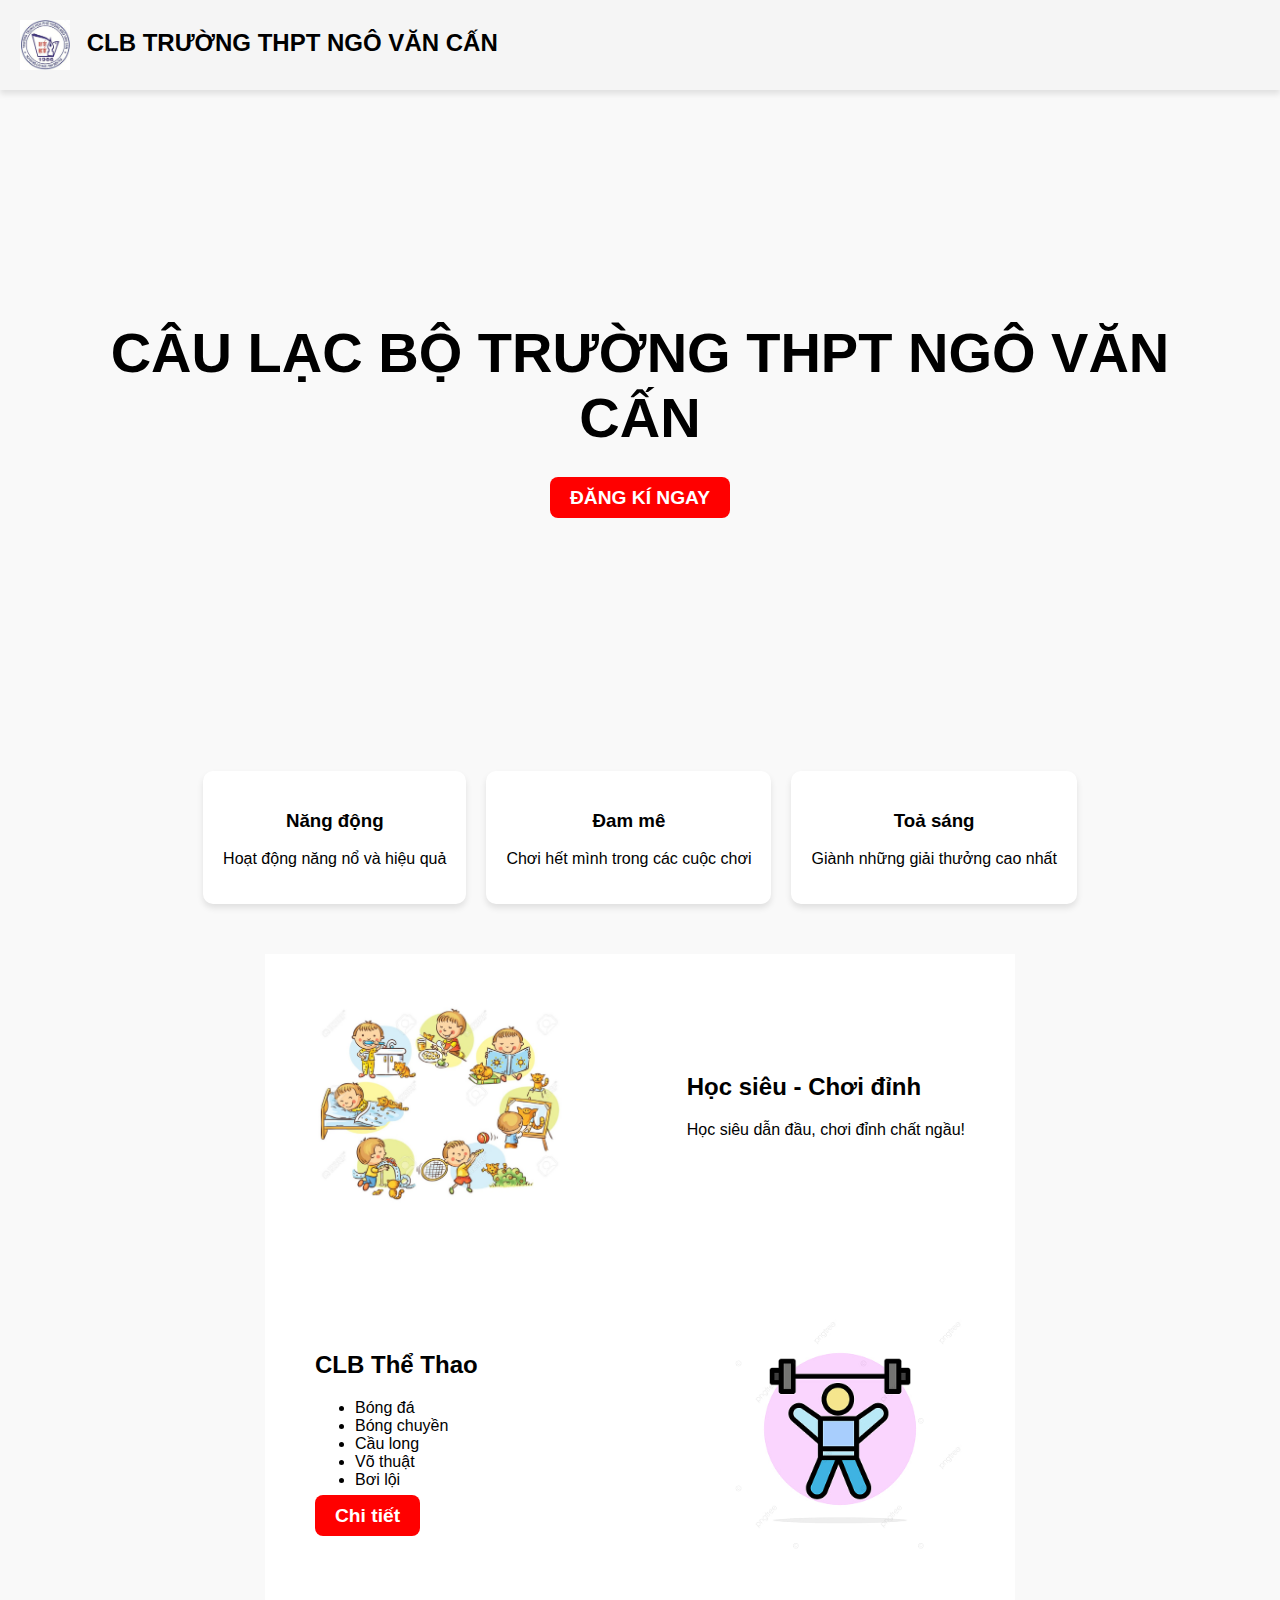
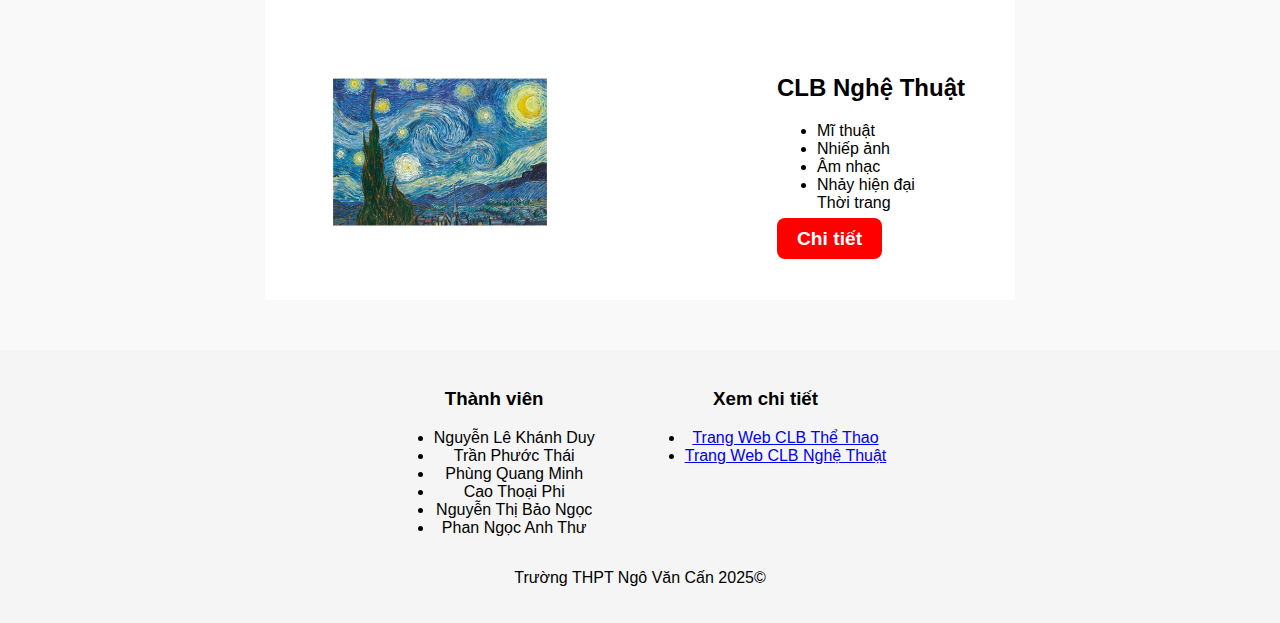
==== index.html @ fe42fd8b "second change" ====
<!DOCTYPE html>
<html lang="vi">

<head>
    <meta charset="UTF-8">
    <meta name="viewport" content="width=device-width, initial-scale=1.0">
    <title>CLB Trường THPT Ngô Văn Cấn</title>
    <link rel="stylesheet" href="styles.css">
</head>

<body>
    <!-- Header -->
    <header>
        <div class="logo">
            <a href = "index.html"><img src="image1/logo.png" alt="Logo"></a>
            <a href = "index.html">CLB TRƯỜNG THPT NGÔ VĂN CẤN</a>
        </div>
    </header>
    
    <!-- Main Content -->
    <main>
        <section class="hero">
            <h1>CÂU LẠC BỘ TRƯỜNG THPT NGÔ VĂN CẤN</h1>
            <a class = "btn" href = "dang_ki.html"><b>ĐĂNG KÍ NGAY</b></a>
        </section>
        
        <section class="services">
            <div class="service-boxes">
                <div class="box">
                    <h3>Năng động</h3>
                    <p>Hoạt động năng nổ và hiệu quả</p>
                </div>
                <div class="box">
                    <h3>Đam mê</h3>
                    <p>Chơi hết mình trong các cuộc chơi</p>
                </div>
                <div class="box">
                    <h3>Toả sáng</h3>
                    <p>Giành những giải thưởng cao nhất</p>
                </div>
            </div>
        </section>
        <section class="content-section">
            <img src="image2/hd.png" alt="Tutor">
            <div class="text-content">
                <h2>Học siêu - Chơi đỉnh</h2>
                <p>Học siêu dẫn đầu, chơi đỉnh chất ngầu!</p>
            </div>
        </section>
        
        <section class="content-section">
            <div class="text-content">
                <h2>CLB Thể Thao</h2>
                <ul>
                    <li>Bóng đá</li>
                    <li>Bóng chuyền</li>
                    <li>Cầu long</li>
                    <li>Võ thuật</li>
                    <li>Bơi lội</li>
                </ul>
                <a class = "btn" href = "thethao.html"><b>Chi tiết</b></a>
            </div>
            <img src="image2/thethao3.png" alt="Tutor">
        </section>

        <section class="content-section">
            <img src="image2/nghethuat4.png" alt="Tutor">
            <div class="text-content">
                <h2>CLB Nghệ Thuật</h2>
                <ul>
                    <li>Mĩ thuật</li>
                    <li>Nhiếp ảnh</li>
                    <li>Âm nhạc</li>
                    <li>Nhảy hiện đại</li>
                    <l>Thời trang</l>
                </ul>
                <a class = "btn" href = "nghethuat.html"><b>Chi tiết</b></a>
            </div>
        </section>
    </main>

    <footer>
        <div class="footer-content">
            <div class="members">
                <h3>Thành viên</h3>
                <ul>
                    <li>Nguyễn Lê Khánh Duy</li>
                    <li>Trần Phước Thái</li>
                    <li>Phùng Quang Minh</li>
                    <li>Cao Thoại Phi</li>
                    <li>Nguyễn Thị Bảo Ngọc</li>
                    <li>Phan Ngọc Anh Thư</li>
                </ul>
            </div>
            <div class="resources">
                <h3>Xem chi tiết</h3>
                <ul>
                    <li><a href="thethao.html">Trang Web CLB Thể Thao</a></li>
                    <li><a href = "nghethuat.html">Trang Web CLB Nghệ Thuật</a></li>
                </ul>
            </div>
        </div>
        <p>Trường THPT Ngô Văn Cấn 2025&copy;</p>
    </footer>
</body>
</html>
---- styles.css ----
body {
    font-family: Arial, sans-serif;
    margin: 0;
    padding: 0;
    background-color: #f9f9f9;
}
header {
    display: flex;
    justify-content: space-between;
    align-items: center;
    padding: 20px;
    background-color: whitesmoke;
    box-shadow: 0px 4px 6px rgba(0, 0, 0, 0.1);
}
header a{
    text-decoration: none;
}
header a:link{ color: black;}
header a:visited{color: black;}
header a:hover{color: black;}

.logo {
    font-size: 24px;
    font-weight: bold;
    color: white;
}
.logo img {
    width: 50px;
    height: 50px;
    margin-right: 10px;
    vertical-align: middle;
}
nav ul {
    list-style: none;
    display: flex;
    gap: 20px;
}
nav ul li {
    display: inline;
}
nav ul li a {
    text-decoration: none;
    color: #333;
    font-weight: bold;
}
.sign-up {
    background-color: black;
    color: #fff;
    border: none;
    padding: 10px 20px;
    border-radius: 5px;
    cursor: pointer;
}
.hero {
    text-align: center;
    padding: 50px;
    background-color: #fff;
    background: url(image1/header.png) no-repeat center center;
    padding-top: 12rem;
    padding-bottom: 12rem;
}
.hero h1{
    font-family: Arial, Helvetica, sans-serif;
    font-size: 350%;
    color: black;
}

.btn {
    background-color: red;
    color: white;
    padding: 10px 20px;
    font-size: 1.2rem;
    text-decoration: none;
    border-radius: 8px;
    font-weight: bold;
    transition: background-color 0.3s ease-in-out;
}
.services {
    text-align: center;
    padding: 50px;
}
.services span {
    color: black;
}
.service-boxes {
    display: flex;
    justify-content: center;
    gap: 20px;
    margin-top: 20px;
}
.box {
    background-color: #fff;
    padding: 20px;
    border-radius: 10px;
    box-shadow: 0px 4px 6px rgba(0, 0, 0, 0.1);
}
footer {
    background-color: whitesmoke;
    color: black;
    text-align: center;
    padding: 20px;
    margin-top: 50px;
}
.footer-content {
    display: flex;
    justify-content: center;
    gap: 50px;
}
.content-section {
    display: flex;
    align-items: center;
    justify-content: space-between;
    padding: 50px;
    background-color: #fff;
    max-width: 650px;
    margin: auto;
}
.content-section img {
    width: 250px;
    border-radius: 15px;
}
.text-content {
    max-width: 500px;
}
.text-content h2 {
    color: black;
}
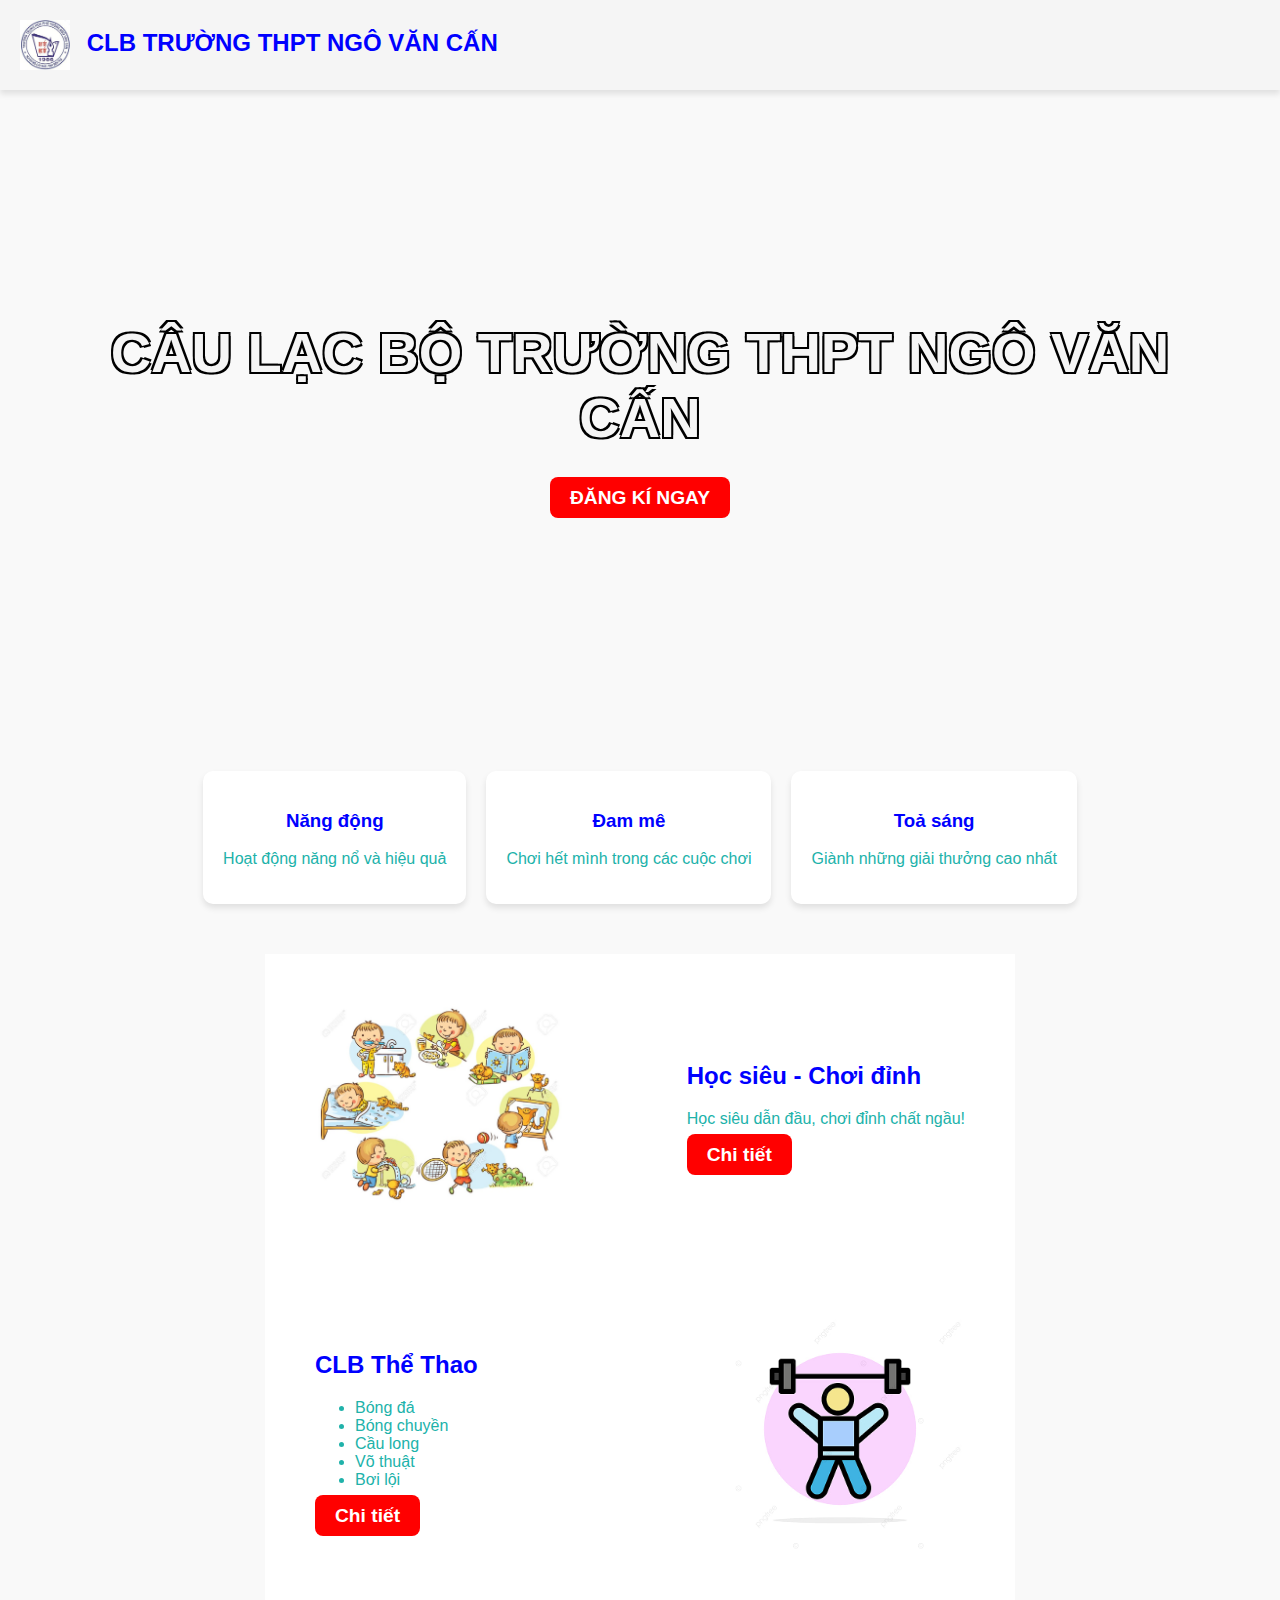
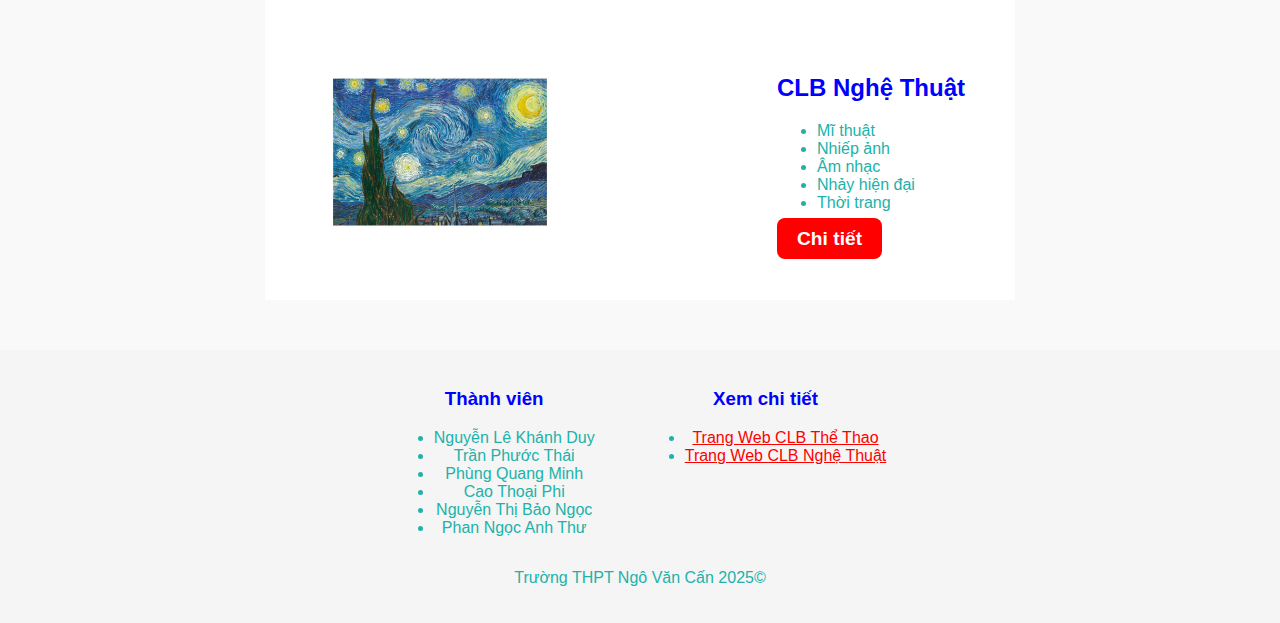
==== commit 9b6e40c1: "update n" ====
--- a/index.html
+++ b/index.html
@@ -45,6 +45,7 @@
             <div class="text-content">
                 <h2>Học siêu - Chơi đỉnh</h2>
                 <p>Học siêu dẫn đầu, chơi đỉnh chất ngầu!</p>
+                <a class = "btn" href = "https://www.facebook.com/truongthptngovancan/?locale=vi_VN"><b>Chi tiết</b></a>
             </div>
         </section>
         
@@ -72,7 +73,7 @@
                     <li>Nhiếp ảnh</li>
                     <li>Âm nhạc</li>
                     <li>Nhảy hiện đại</li>
-                    <l>Thời trang</l>
+                    <li>Thời trang</li>
                 </ul>
                 <a class = "btn" href = "nghethuat.html"><b>Chi tiết</b></a>
             </div>
--- a/styles.css
+++ b/styles.css
@@ -15,9 +15,9 @@
 header a{
     text-decoration: none;
 }
-header a:link{ color: black;}
-header a:visited{color: black;}
-header a:hover{color: black;}
+header a:link{ color: blue;}
+header a:visited{color: blue;}
+header a:hover{color: blue;}
 
 .logo {
     font-size: 24px;
@@ -62,7 +62,12 @@
 .hero h1{
     font-family: Arial, Helvetica, sans-serif;
     font-size: 350%;
-    color: black;
+    color: whitesmoke;
+    text-shadow: 
+    -2px -2px 0 black,  
+     2px -2px 0 black,
+    -2px  2px 0 black,
+     2px  2px 0 black; /* Tạo viền đen xung quanh */
 }
 
 .btn {
@@ -80,13 +85,19 @@
     padding: 50px;
 }
 .services span {
-    color: black;
+    color: blue;
 }
 .service-boxes {
     display: flex;
     justify-content: center;
     gap: 20px;
     margin-top: 20px;
+}
+.service-boxes h3{
+    color: blue
+}
+.service-boxes p{
+    color: lightseagreen
 }
 .box {
     background-color: #fff;
@@ -96,7 +107,7 @@
 }
 footer {
     background-color: whitesmoke;
-    color: black;
+    color: lightseagreen;
     text-align: center;
     padding: 20px;
     margin-top: 50px;
@@ -105,6 +116,9 @@
     display: flex;
     justify-content: center;
     gap: 50px;
+}
+.footer-content h3{
+    color: blue
 }
 .content-section {
     display: flex;
@@ -123,5 +137,14 @@
     max-width: 500px;
 }
 .text-content h2 {
-    color: black;
-}+    color: blue;
+}
+.text-content p{
+    color: lightseagreen
+}
+.text-content ul li{
+    color: lightseagreen
+}
+.resources a:link{ color: red;}
+.resources a:visited{color: purple;}
+.resources a:hover{color: green}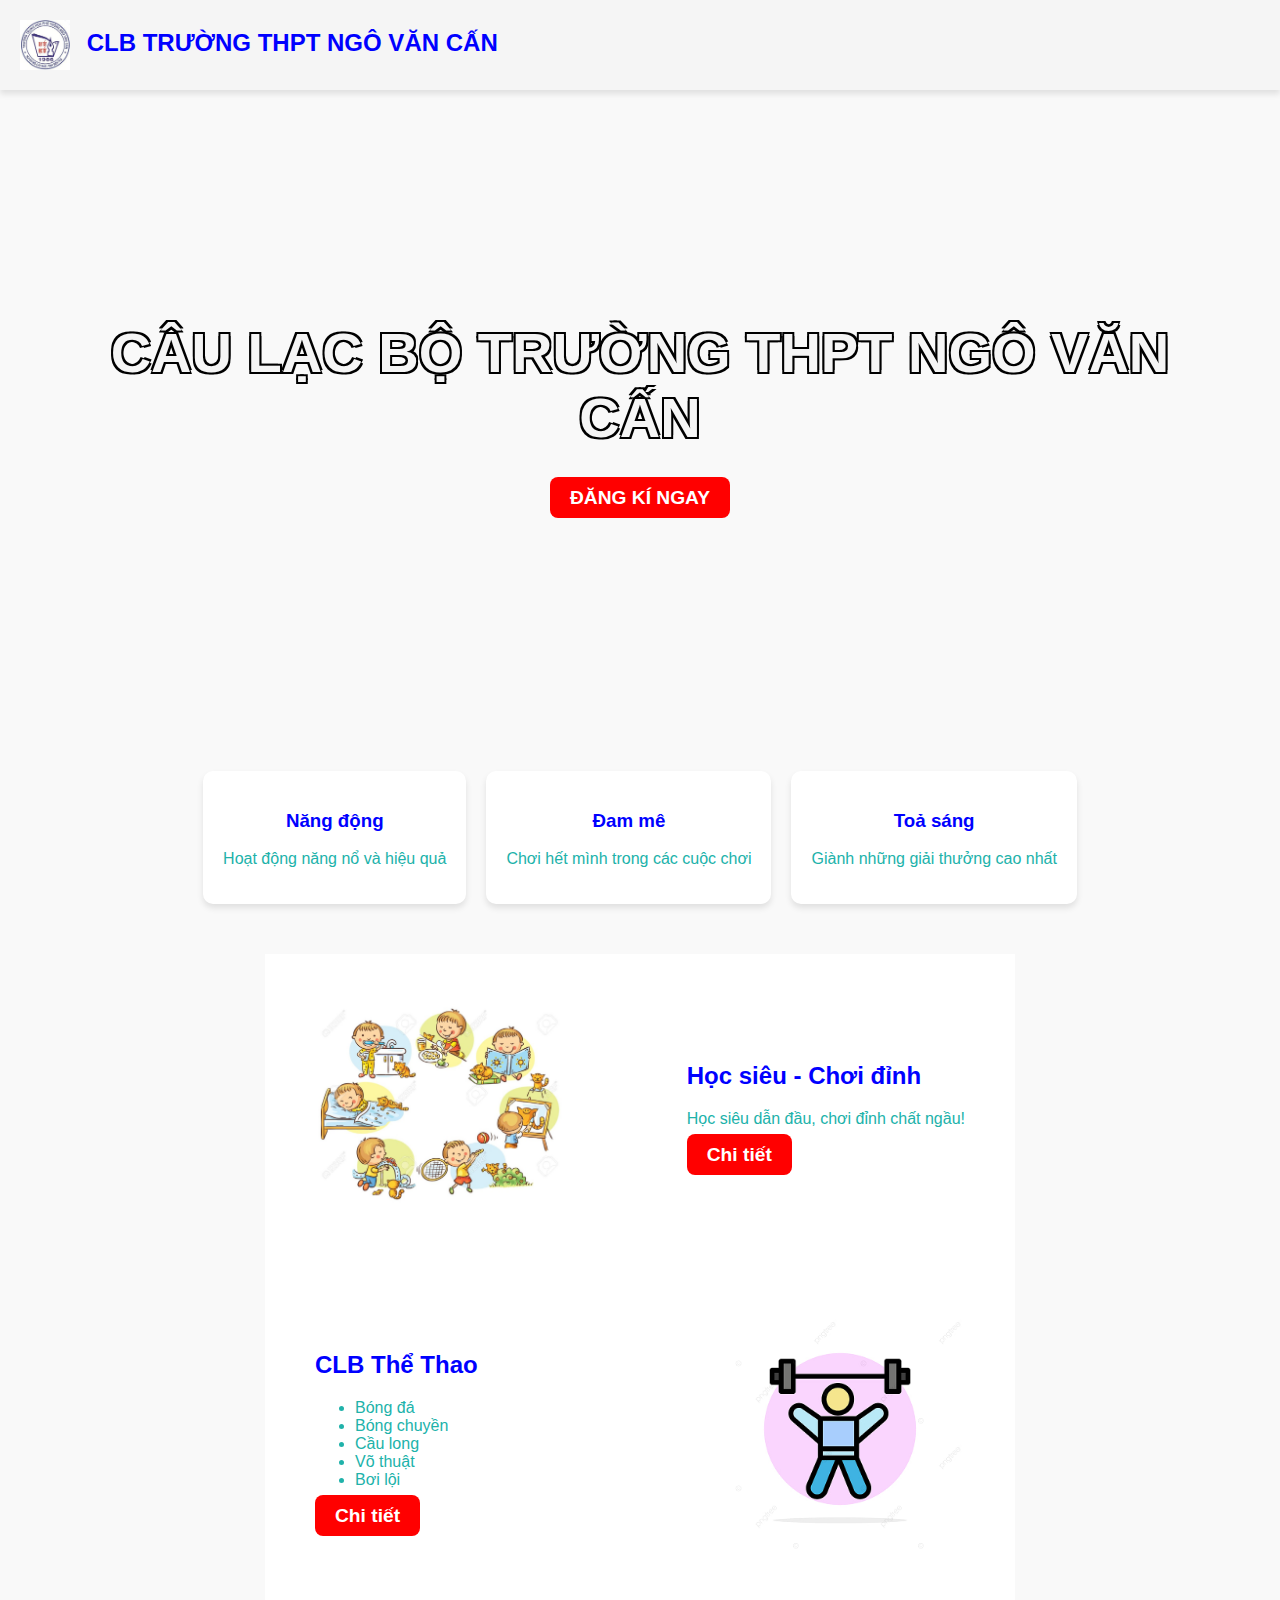
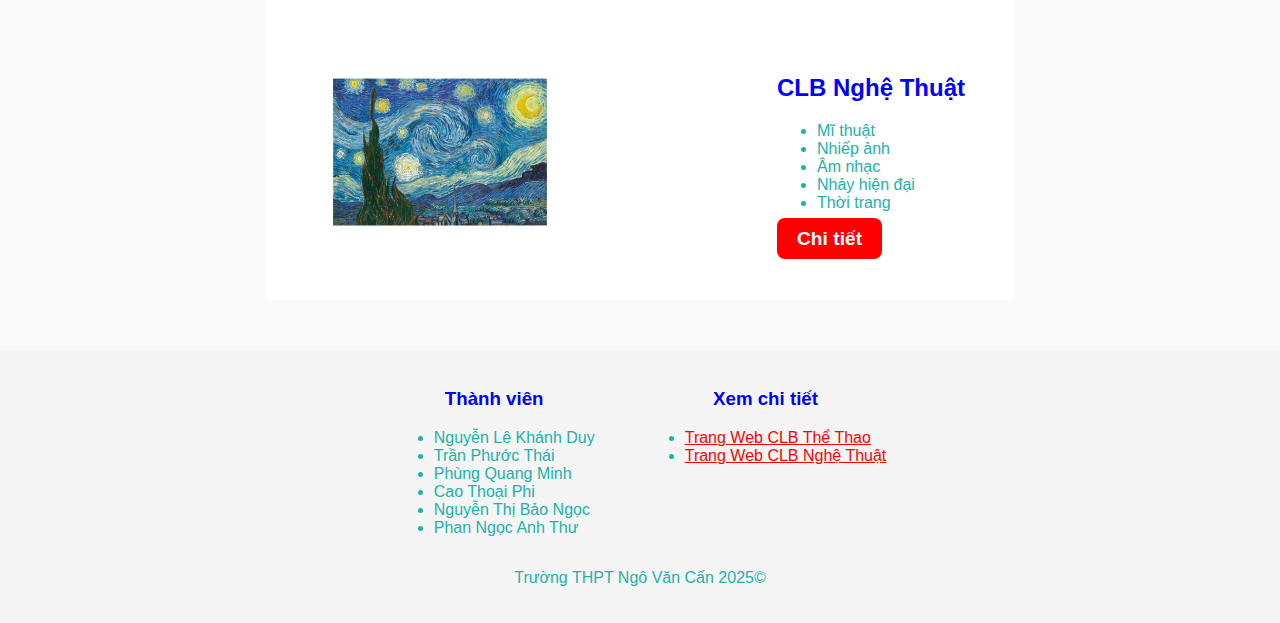
==== commit b2e5f271: "update n2" ====
--- a/index.html
+++ b/index.html
@@ -84,7 +84,7 @@
         <div class="footer-content">
             <div class="members">
                 <h3>Thành viên</h3>
-                <ul>
+                <ul style = "text-align: left;">
                     <li>Nguyễn Lê Khánh Duy</li>
                     <li>Trần Phước Thái</li>
                     <li>Phùng Quang Minh</li>
@@ -95,7 +95,7 @@
             </div>
             <div class="resources">
                 <h3>Xem chi tiết</h3>
-                <ul>
+                <ul style = "text-align: left;">
                     <li><a href="thethao.html">Trang Web CLB Thể Thao</a></li>
                     <li><a href = "nghethuat.html">Trang Web CLB Nghệ Thuật</a></li>
                 </ul>
--- a/styles.css
+++ b/styles.css
@@ -133,6 +133,7 @@
     width: 250px;
     border-radius: 15px;
 }
+
 .text-content {
     max-width: 500px;
 }
